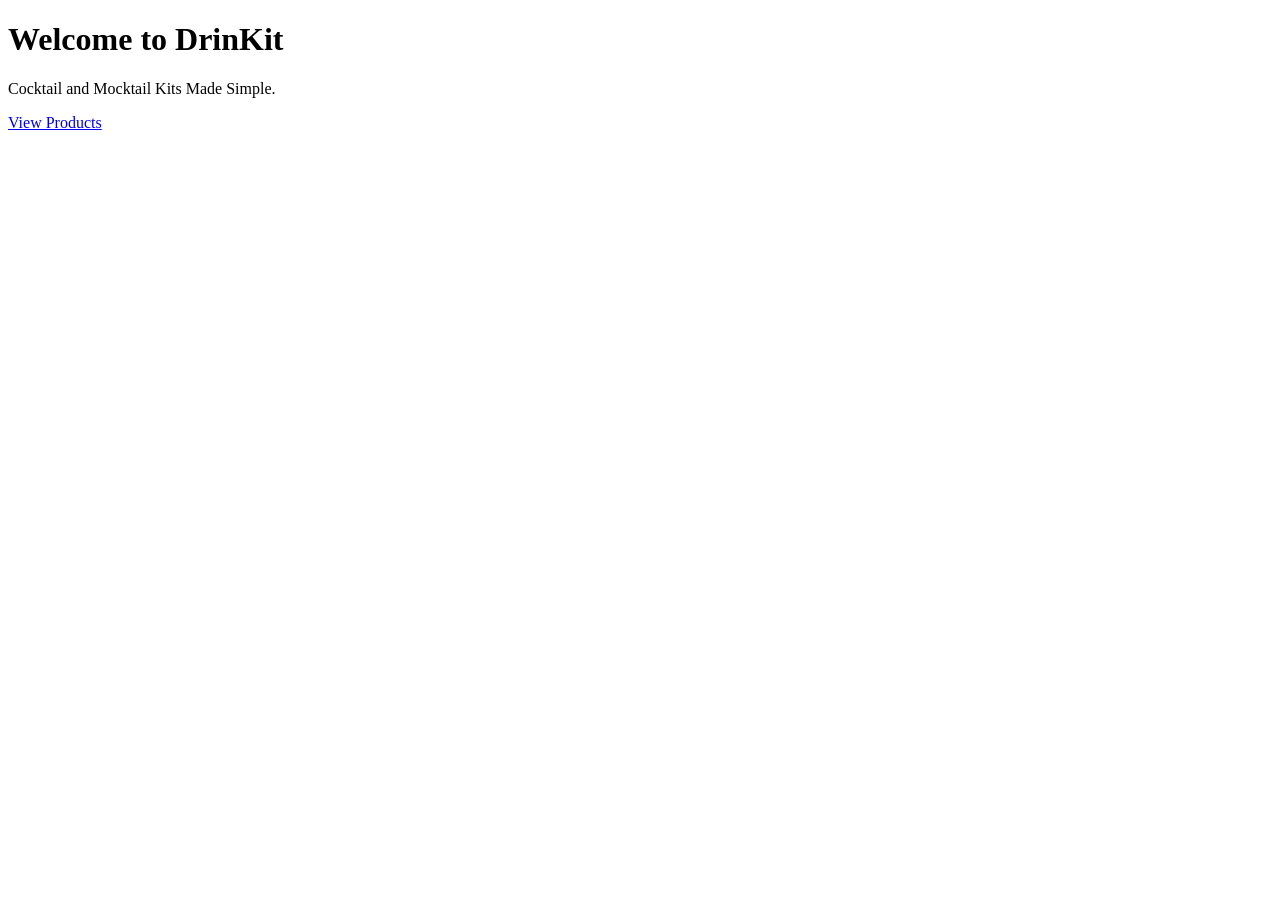
==== src/main/resources/templates/index.html @ 6d3cb686 "Initial Spring Boot setup with product cart and order models" ====
<!doctype html>
<html lang="en">
  <head>
    <meta charset="UTF-8" />
    <title>DrinKit</title>
  </head>
  <body>
    <h1>Welcome to DrinKit</h1>
    <p>Cocktail and Mocktail Kits Made Simple.</p>

    <a href="/products">View Products</a>
  </body>
</html>
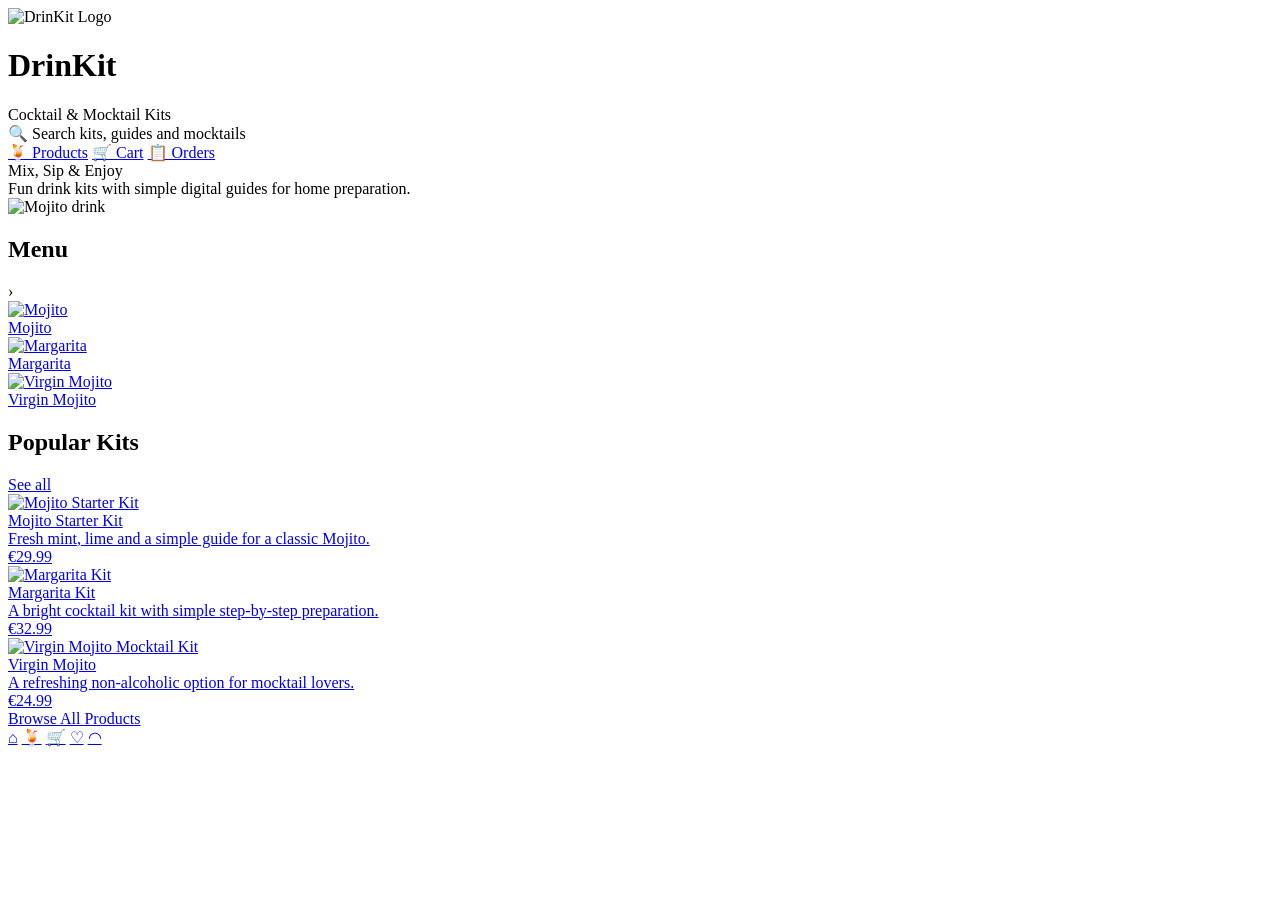
==== commit a6f20a09: "Improve mobile UI and add guide images" ====
--- a/src/main/resources/templates/index.html
+++ b/src/main/resources/templates/index.html
@@ -2,12 +2,141 @@
 <html lang="en">
   <head>
     <meta charset="UTF-8" />
+    <meta name="viewport" content="width=device-width, initial-scale=1" />
     <title>DrinKit</title>
+    <link rel="stylesheet" href="/css/style.css" />
   </head>
+
   <body>
-    <h1>Welcome to DrinKit</h1>
-    <p>Cocktail and Mocktail Kits Made Simple.</p>
+    <div class="app-shell">
+      <div class="brand-bar">
+        <img
+          src="/images/drinkit-logo.png"
+          alt="DrinKit Logo"
+          class="brand-logo"
+        />
 
-    <a href="/products">View Products</a>
+        <div class="brand-text">
+          <h1 class="brand-name">DrinKit</h1>
+          <div class="brand-tagline">Cocktail & Mocktail Kits</div>
+        </div>
+      </div>
+
+      <div class="search-box">🔍 Search kits, guides and mocktails</div>
+
+      <div class="quick-actions">
+        <a class="quick-chip" href="/products">🍹 Products</a>
+        <a class="quick-chip" href="/cart">🛒 Cart</a>
+        <a class="quick-chip" href="/products">📋 Orders</a>
+      </div>
+
+      <div class="hero-banner">
+        <div>
+          <div class="hero-left">Mix, Sip & Enjoy</div>
+          <div class="hero-subtitle">
+            Fun drink kits with simple digital guides for home preparation.
+          </div>
+        </div>
+
+        <img
+          src="/images/mojito.jpg"
+          alt="Mojito drink"
+          class="hero-drink-image"
+        />
+      </div>
+
+      <div class="section-header">
+        <h2>Menu</h2>
+        <div class="section-arrow">›</div>
+      </div>
+
+      <div class="menu-row">
+        <a href="/products/1" class="menu-item">
+          <div class="menu-circle">
+            <img src="/images/mojito.jpg" alt="Mojito" />
+          </div>
+          <span>Mojito</span>
+        </a>
+
+        <a href="/products/2" class="menu-item">
+          <div class="menu-circle">
+            <img src="/images/margarita.jpg" alt="Margarita" />
+          </div>
+          <span>Margarita</span>
+        </a>
+
+        <a href="/products/3" class="menu-item">
+          <div class="menu-circle">
+            <img src="/images/virgin-mojito.jpg" alt="Virgin Mojito" />
+          </div>
+          <span>Virgin Mojito</span>
+        </a>
+      </div>
+
+      <div class="section-header">
+        <h2>Popular Kits</h2>
+        <a href="/products" class="section-arrow">See all</a>
+      </div>
+
+      <div class="home-product-grid">
+        <a href="/products/1" class="home-product-card">
+          <img
+            src="/images/mojito.jpg"
+            alt="Mojito Starter Kit"
+            class="home-product-image"
+          />
+
+          <div class="home-product-info">
+            <div class="home-product-title">Mojito Starter Kit</div>
+            <div class="home-product-description">
+              Fresh mint, lime and a simple guide for a classic Mojito.
+            </div>
+            <div class="home-product-price">€29.99</div>
+          </div>
+        </a>
+
+        <a href="/products/2" class="home-product-card">
+          <img
+            src="/images/margarita.jpg"
+            alt="Margarita Kit"
+            class="home-product-image"
+          />
+
+          <div class="home-product-info">
+            <div class="home-product-title">Margarita Kit</div>
+            <div class="home-product-description">
+              A bright cocktail kit with simple step-by-step preparation.
+            </div>
+            <div class="home-product-price">€32.99</div>
+          </div>
+        </a>
+
+        <a href="/products/3" class="home-product-card">
+          <img
+            src="/images/virgin-mojito.jpg"
+            alt="Virgin Mojito Mocktail Kit"
+            class="home-product-image"
+          />
+
+          <div class="home-product-info">
+            <div class="home-product-title">Virgin Mojito</div>
+            <div class="home-product-description">
+              A refreshing non-alcoholic option for mocktail lovers.
+            </div>
+            <div class="home-product-price">€24.99</div>
+          </div>
+        </a>
+      </div>
+
+      <a href="/products" class="primary-button">Browse All Products</a>
+
+      <div class="bottom-nav">
+        <a href="/">⌂</a>
+        <a href="/products">🍹</a>
+        <a href="/cart">🛒</a>
+        <a href="/products">♡</a>
+        <a href="/">◠</a>
+      </div>
+    </div>
   </body>
 </html>
